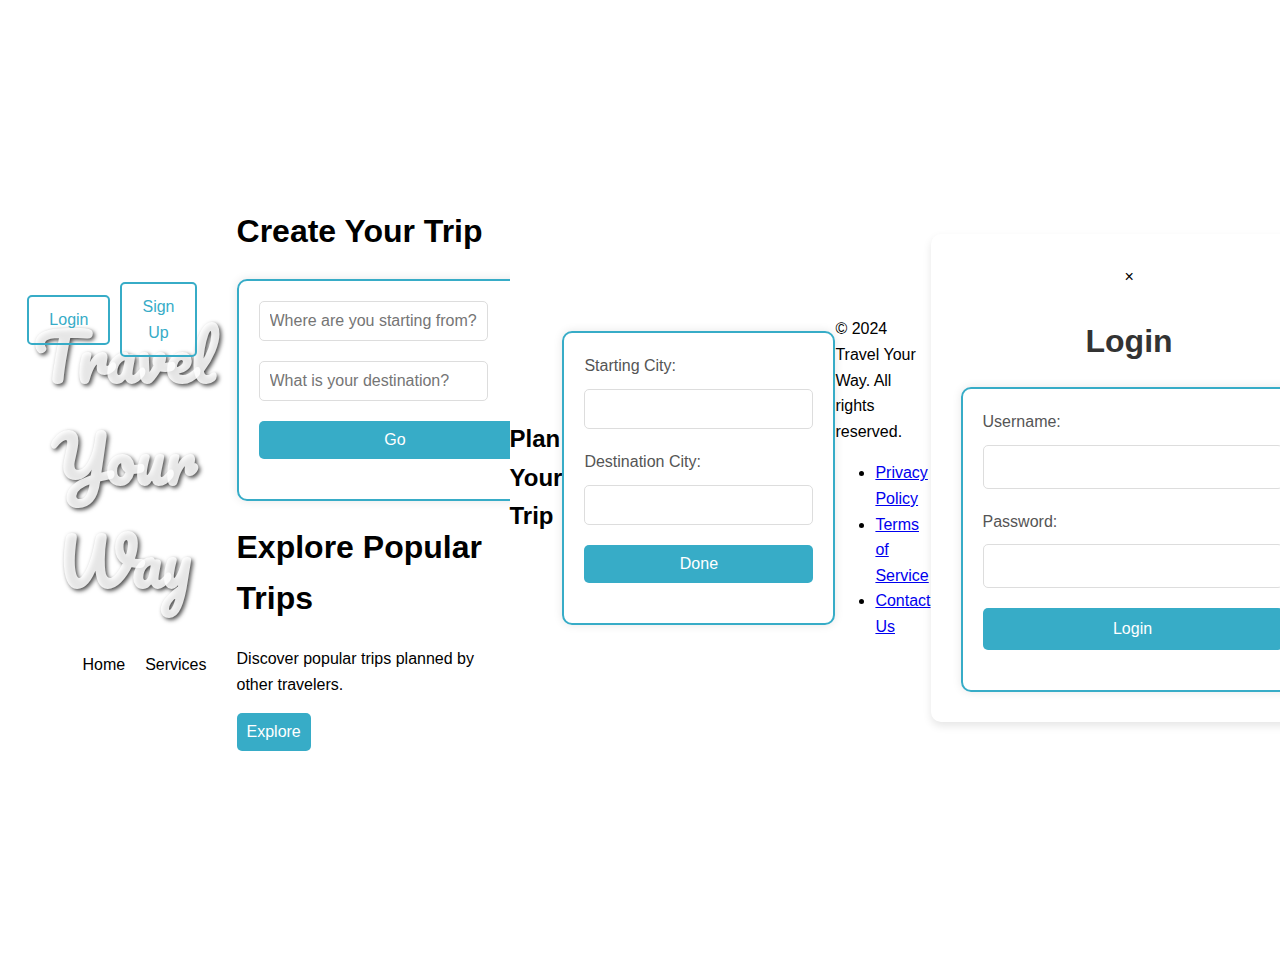
==== index.html @ 2f0d3767 "Add files via upload" ====
<!DOCTYPE html>
<html lang="en">
<head>
    <meta charset="UTF-8">
    <meta name="viewport" content="width=device-width, initial-scale=1.0">
    <title>Travel Your Way</title>
    <link href="https://fonts.googleapis.com/css2?family=Pacifico&display=swap" rel="stylesheet">
    <link rel="stylesheet" href="style.css">
    <style>
    
    </style>
</head>
<body>
    <!-- HEADER -->
    <header>
    <div class="header-container">
        <h1>Travel Your Way</h1>
        <div class="auth-buttons">
            <a href="#" id="loginLink" class="auth-button">Login</a>
            <a href="signup.html" id="signupLink" class="auth-button">Sign Up</a>
        </div>
    </div>
    <!-- NAVIGATION LINKS -->
    <nav>
        <ul class="nav-links">
            <li><a href="#home">Home</a></li>
            <li><a href="#services">Services</a></li>
        </ul>
    </nav>
</header>


    <main>
        <div class="create-trip-container">
            <h1>Create Your Trip</h1>

            <form id="tripForm" action="map.html" method="GET" target="_blank">
                <div class="search-bar">
                    <input type="text" id="startingPoint" name="startingPoint" placeholder="Where are you starting from?" required>
                </div>
                <div class="search-bar">
                    <input type="text" id="destination" name="destination" placeholder="What is your destination?" required>
                </div>
                <button type="submit">Go</button>
            </form>
        </div>

        <!-- Explore Popular Trips Container -->
<div class="explore-trips-container">
    <h1>Explore Popular Trips</h1>
    <p>Discover popular trips planned by other travelers.</p>
    <div class="button-container">
        <button id="exploreTripBtn">Explore</button>
    </div>
</div>


    </main>

    <body>
        <div class="container">
            <h2>Plan Your Trip</h2>
            <form id="tripForm">
                <label for="startCity">Starting City:</label>
                <input type="text" id="startCity" name="startCity" required>
                <label for="destinationCity">Destination City:</label>
                <input type="text" id="destinationCity" name="destinationCity" required>
                <button type="submit">Done</button>
            </form>
        </div>
    
        <script>
            document.getElementById('tripForm').addEventListener('submit', function(event) {
                event.preventDefault();
                const startCity = document.getElementById('startCity').value;
                const destinationCity = document.getElementById('destinationCity').value;
                localStorage.setItem('startCity', startCity);
                localStorage.setItem('destinationCity', destinationCity);
                window.location.href = 'map.html';
            });
        </script>
    </body>
    </html>
    
    </div>

    <main>
        </section>

    </main>

               <!-- Footer -->
    <footer>
        <div class="footer-banner">
        </div>
        <div class="footer-content">
            <p>&copy; 2024 Travel Your Way. All rights reserved.</p>
            <ul class="footer-links">
                <li><a href="#">Privacy Policy</a></li>
                <li><a href="#">Terms of Service</a></li>
                <li><a href="#">Contact Us</a></li>
            </ul>
        </div>
    </footer>


    <!-- Login Modal -->
    <div id="loginModal" class="modal">
        <div class="modal-content">
            <span class="close" id="closeLogin">&times;</span>
            <h2>Login</h2>
            <form id="loginForm">
                <label for="loginUsername">Username:</label>
                <input type="text" id="loginUsername" name="loginUsername" required>
                <label for="loginPassword">Password:</label>
                <input type="password" id="loginPassword" name="loginPassword" required>
                <button type="submit">Login</button>
            </form>
        </div>
    </div>

    <!-- Scripts -->
    <script src="script.js" defer></script>
</body>
</html>
---- style.css ----
/* Global styles */
body {
    font-family: Arial, sans-serif;
    line-height: 1.6;
    background-image: url('Designer.jpg');
    background-size: cover;
    background-position: center;
    background-repeat: no-repeat;
    display: flex;
    justify-content: center;
    align-items: center;
    height: 100vh;
    padding: 20px;
}

/* Header styles */
header {
    color: #ffffffdc;
    padding: 20px;
    text-align: center;
    position: relative;
    background-image: url('header-background.jpg');
    background-size: cover;
    background-position: center;
}

.header-container {
    display: flex;
    justify-content: center;
    align-items: center;
    position: relative;
}

header h1 {
    font-size: 4rem;
    margin-bottom: 20px;
    font-family: 'Pacifico', cursive;
    text-shadow: 2px 2px 4px rgba(0, 0, 0, 0.7);
}

.auth-buttons {
    display: flex;
    justify-content: center;
    align-items: center;
    position: absolute;
    top: 20px;
    right: 20px;
}

.auth-button {
    display: inline-block;
    padding: 10px 20px;
    margin-left: 10px;
    border: 2px solid #37acc7;
    border-radius: 5px;
    color: #37acc7;
    text-decoration: none;
    transition: background-color 0.3s ease, color 0.3s ease, border-color 0.3s ease;
}

.auth-button:hover {
    background-color: #37acc7;
    color: #ffffff;
}

.nav-links {
    list-style-type: none;
    display: flex;
    justify-content: center;
    margin-top: 20px;
}

.nav-links li {
    margin: 0 10px;
}

nav a {
    color: #000000;
    text-decoration: none;
}

nav a:hover {
    text-decoration: underline;
}

/* Sign-up form styles */
.modal-content {
    background-color: #fff;
    padding: 30px;
    border-radius: 10px;
    box-shadow: 0 4px 8px rgba(0, 0, 0, 0.1);
    max-width: 400px;
    width: 100%;
    text-align: center;
}

.modal-content h2 {
    font-size: 2rem;
    margin-bottom: 20px;
    color: #333;
}

.modal-content form {
    display: flex;
    flex-direction: column;
}

.modal-content label {
    text-align: left;
    margin-bottom: 10px;
    color: #555;
}

.modal-content input {
    padding: 12px;
    margin-bottom: 20px;
    border: 1px solid #ddd;
    border-radius: 5px;
    font-size: 16px;
}

.modal-content button {
    padding: 12px 24px;
    background-color: #37acc7;
    color: #fff;
    border: none;
    border-radius: 5px;
    cursor: pointer;
    font-size: 16px;
    transition: background-color 0.3s;
}

.modal-content button:hover {
    background-color: #3199b0;
}

.terms {
    margin-top: 20px;
    color: #777;
}

.terms a {
    color: #37acc7;
    text-decoration: none;
}

.terms a:hover {
    text-decoration: underline;
}

.login-link {
    margin-top: 10px;
}

.login-link a {
    color: #37acc7;
    text-decoration: none;
}

.login-link a:hover {
    text-decoration: underline;
}





.container {
    display: flex;
    justify-content: center;
    align-items: center;
    height: 100vh;
    background-color: #fff;
}

form {
    display: flex;
    flex-direction: column;
    max-width: 300px;
    width: 100%;
    padding: 20px;
    border: 2px solid #37acc7;
    border-radius: 10px;
    box-shadow: 0 0 10px rgba(0, 0, 0, 0.1);
}

label {
    margin-bottom: 10px;
    color: #555;
}

input, select, button {
    padding: 10px;
    margin-bottom: 20px;
    border: 1px solid #ddd;
    border-radius: 5px;
    font-size: 16px;
}

button {
    background-color: #37acc7;
    color: #fff;
    border: none;
    cursor: pointer;
    transition: background-color 0.3s;
}

button:hover {
    background-color: #3199b0;
}

#map {
    flex: 3;
    height: 100%;
    border-radius: 10px;
    box-shadow: 0 0 15px rgba(0, 0, 0, 0.2);
}

.sidebar {
    flex: 1;
    padding: 20px;
    background-color: #fff;
    border-radius: 10px;
    box-shadow: 0 0 15px rgba(0, 0, 0, 0.2);
    margin: 20px;
}

.sidebar h2 {
    margin-bottom: 20px;
    color: #333;
}

.sidebar label, .sidebar input, .sidebar select, .sidebar button {
    display: block;
    width: 100%;
    margin-bottom: 15px;
}

.sidebar input, .sidebar select {
    padding: 10px;
    border: 1px solid #ccc;
    border-radius: 5px;
}

.sidebar button {
    padding: 10px;
    background-color: #37acc7;
    color: #fff;
    border: none;
    border-radius: 5px;
    cursor: pointer;
    transition: background-color 0.3s;
}

.sidebar button:hover {
    background-color: #3199b0;
}
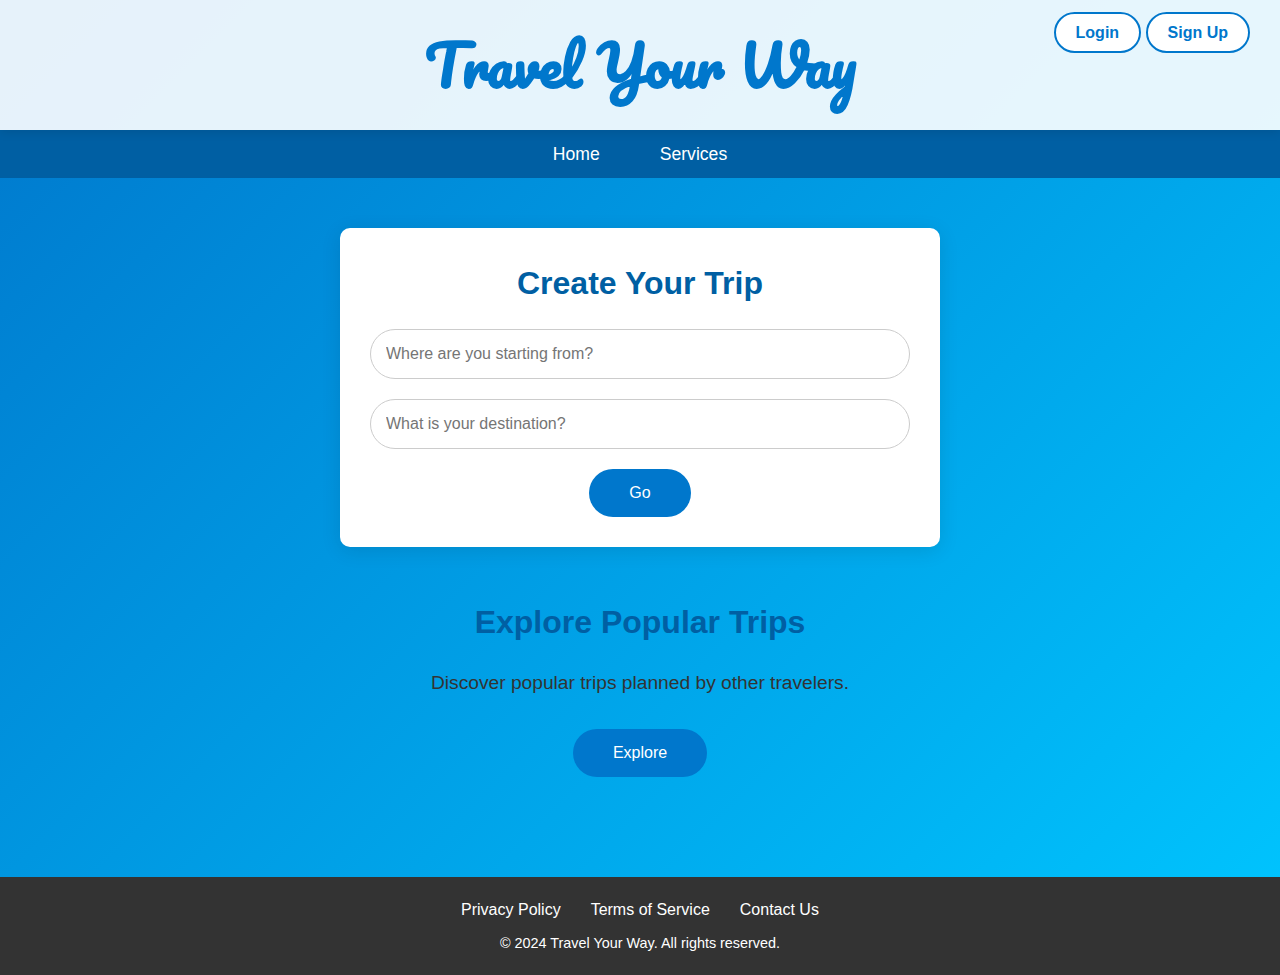
==== commit 21c74e12: "Update index.html" ====
--- a/index.html
+++ b/index.html
@@ -5,21 +5,211 @@
     <meta name="viewport" content="width=device-width, initial-scale=1.0">
     <title>Travel Your Way</title>
     <link href="https://fonts.googleapis.com/css2?family=Pacifico&display=swap" rel="stylesheet">
-    <link rel="stylesheet" href="style.css">
     <style>
-    
+        /* Resetting styles for consistency across browsers */
+        * {
+            margin: 0;
+            padding: 0;
+            box-sizing: border-box;
+        }
+
+        body {
+            font-family: Arial, sans-serif;
+            background: linear-gradient(135deg, #0077cc, #00c6ff);
+            color: #333;
+            line-height: 1.6;
+        }
+
+        /* HEADER */
+        header {
+            background: rgba(255, 255, 255, 0.9);
+            box-shadow: 0 2px 10px rgba(0, 0, 0, 0.1);
+            padding: 20px 0;
+            position: relative;
+            z-index: 100;
+        }
+
+        header h1 {
+            font-family: 'Pacifico', cursive;
+            font-size: 3.5em;
+            color: #0077cc;
+            text-align: center;
+        }
+
+        /* Auth buttons styling */
+        .auth-buttons {
+            position: absolute;
+            top: 20px;
+            right: 30px;
+        }
+
+        .auth-button {
+            background-color: #fff;
+            color: #0077cc;
+            padding: 10px 20px;
+            border-radius: 50px;
+            text-decoration: none;
+            font-weight: bold;
+            border: 2px solid #0077cc;
+            transition: all 0.3s ease;
+        }
+
+        .auth-button:hover {
+            background-color: #0077cc;
+            color: white;
+        }
+
+        /* Navigation bar */
+        nav {
+            background: #005fa3;
+            padding: 10px 0;
+        }
+
+        nav ul {
+            list-style: none;
+            display: flex;
+            justify-content: center;
+            gap: 20px;
+        }
+
+        nav ul li a {
+            color: white;
+            text-decoration: none;
+            padding: 10px 20px;
+            font-size: 1.1em;
+            transition: background 0.3s ease;
+        }
+
+        nav ul li a:hover {
+            background-color: #0077cc;
+            border-radius: 5px;
+        }
+
+        /* Main section */
+        main {
+            padding: 50px 20px;
+            text-align: center;
+        }
+
+        .create-trip-container {
+            background-color: #fff;
+            padding: 30px;
+            border-radius: 10px;
+            max-width: 600px;
+            margin: 0 auto;
+            box-shadow: 0 4px 20px rgba(0, 0, 0, 0.1);
+        }
+
+        .create-trip-container h1 {
+            color: #005fa3;
+            margin-bottom: 20px;
+        }
+
+        .search-bar input {
+            width: 100%;
+            padding: 15px;
+            margin-bottom: 20px;
+            border-radius: 50px;
+            border: 1px solid #ccc;
+            font-size: 1em;
+            transition: border 0.3s ease;
+        }
+
+        .search-bar input:focus {
+            outline: none;
+            border-color: #0077cc;
+        }
+
+        .create-trip-container button {
+            background-color: #0077cc;
+            color: white;
+            padding: 15px 40px;
+            border: none;
+            border-radius: 50px;
+            font-size: 1em;
+            cursor: pointer;
+            transition: background 0.3s ease;
+        }
+
+        .create-trip-container button:hover {
+            background-color: #005fa3;
+        }
+
+        /* Explore popular trips section */
+        .explore-trips-container {
+            margin-top: 50px;
+        }
+
+        .explore-trips-container h1 {
+            color: #005fa3;
+            margin-bottom: 20px;
+        }
+
+        .explore-trips-container p {
+            font-size: 1.2em;
+            margin-bottom: 30px;
+        }
+
+        .button-container button {
+            background-color: #0077cc;
+            color: white;
+            padding: 15px 40px;
+            border-radius: 50px;
+            font-size: 1em;
+            border: none;
+            cursor: pointer;
+            transition: background 0.3s ease;
+        }
+
+        .button-container button:hover {
+            background-color: #005fa3;
+        }
+
+        /* Footer styling */
+        footer {
+            background-color: #333;
+            color: white;
+            padding: 20px 0;
+            text-align: center;
+            margin-top: 50px;
+        }
+
+        footer .footer-links {
+            list-style: none;
+            padding: 0;
+            display: flex;
+            justify-content: center;
+            gap: 30px;
+            margin-bottom: 10px;
+        }
+
+        footer .footer-links li a {
+            color: white;
+            text-decoration: none;
+            font-size: 1em;
+        }
+
+        footer .footer-links li a:hover {
+            text-decoration: underline;
+        }
+
+        footer p {
+            font-size: 0.9em;
+        }
     </style>
 </head>
 <body>
+
     <!-- HEADER -->
     <header>
-    <div class="header-container">
         <h1>Travel Your Way</h1>
+
         <div class="auth-buttons">
             <a href="#" id="loginLink" class="auth-button">Login</a>
             <a href="signup.html" id="signupLink" class="auth-button">Sign Up</a>
         </div>
-    </div>
+    </header>
+
     <!-- NAVIGATION LINKS -->
     <nav>
         <ul class="nav-links">
@@ -27,10 +217,10 @@
             <li><a href="#services">Services</a></li>
         </ul>
     </nav>
-</header>
-
-
+
+    <!-- MAIN CONTENT -->
     <main>
+        <!-- Create Trip Container -->
         <div class="create-trip-container">
             <h1>Create Your Trip</h1>
 
@@ -45,82 +235,26 @@
             </form>
         </div>
 
-        <!-- Explore Popular Trips Container -->
-<div class="explore-trips-container">
-    <h1>Explore Popular Trips</h1>
-    <p>Discover popular trips planned by other travelers.</p>
-    <div class="button-container">
-        <button id="exploreTripBtn">Explore</button>
-    </div>
-</div>
-
-
+        <!-- Explore Popular Trips -->
+        <div class="explore-trips-container">
+            <h1>Explore Popular Trips</h1>
+            <p>Discover popular trips planned by other travelers.</p>
+            <div class="button-container">
+                <button id="exploreTripBtn">Explore</button>
+            </div>
+        </div>
     </main>
 
-    <body>
-        <div class="container">
-            <h2>Plan Your Trip</h2>
-            <form id="tripForm">
-                <label for="startCity">Starting City:</label>
-                <input type="text" id="startCity" name="startCity" required>
-                <label for="destinationCity">Destination City:</label>
-                <input type="text" id="destinationCity" name="destinationCity" required>
-                <button type="submit">Done</button>
-            </form>
-        </div>
-    
-        <script>
-            document.getElementById('tripForm').addEventListener('submit', function(event) {
-                event.preventDefault();
-                const startCity = document.getElementById('startCity').value;
-                const destinationCity = document.getElementById('destinationCity').value;
-                localStorage.setItem('startCity', startCity);
-                localStorage.setItem('destinationCity', destinationCity);
-                window.location.href = 'map.html';
-            });
-        </script>
-    </body>
-    </html>
-    
-    </div>
-
-    <main>
-        </section>
-
-    </main>
-
-               <!-- Footer -->
+    <!-- FOOTER -->
     <footer>
-        <div class="footer-banner">
-        </div>
-        <div class="footer-content">
-            <p>&copy; 2024 Travel Your Way. All rights reserved.</p>
-            <ul class="footer-links">
-                <li><a href="#">Privacy Policy</a></li>
-                <li><a href="#">Terms of Service</a></li>
-                <li><a href="#">Contact Us</a></li>
-            </ul>
-        </div>
+        <ul class="footer-links">
+            <li><a href="#">Privacy Policy</a></li>
+            <li><a href="#">Terms of Service</a></li>
+            <li><a href="#">Contact Us</a></li>
+        </ul>
+        <p>&copy; 2024 Travel Your Way. All rights reserved.</p>
     </footer>
 
-
-    <!-- Login Modal -->
-    <div id="loginModal" class="modal">
-        <div class="modal-content">
-            <span class="close" id="closeLogin">&times;</span>
-            <h2>Login</h2>
-            <form id="loginForm">
-                <label for="loginUsername">Username:</label>
-                <input type="text" id="loginUsername" name="loginUsername" required>
-                <label for="loginPassword">Password:</label>
-                <input type="password" id="loginPassword" name="loginPassword" required>
-                <button type="submit">Login</button>
-            </form>
-        </div>
-    </div>
-
-    <!-- Scripts -->
-    <script src="script.js" defer></script>
 </body>
 </html>
 
